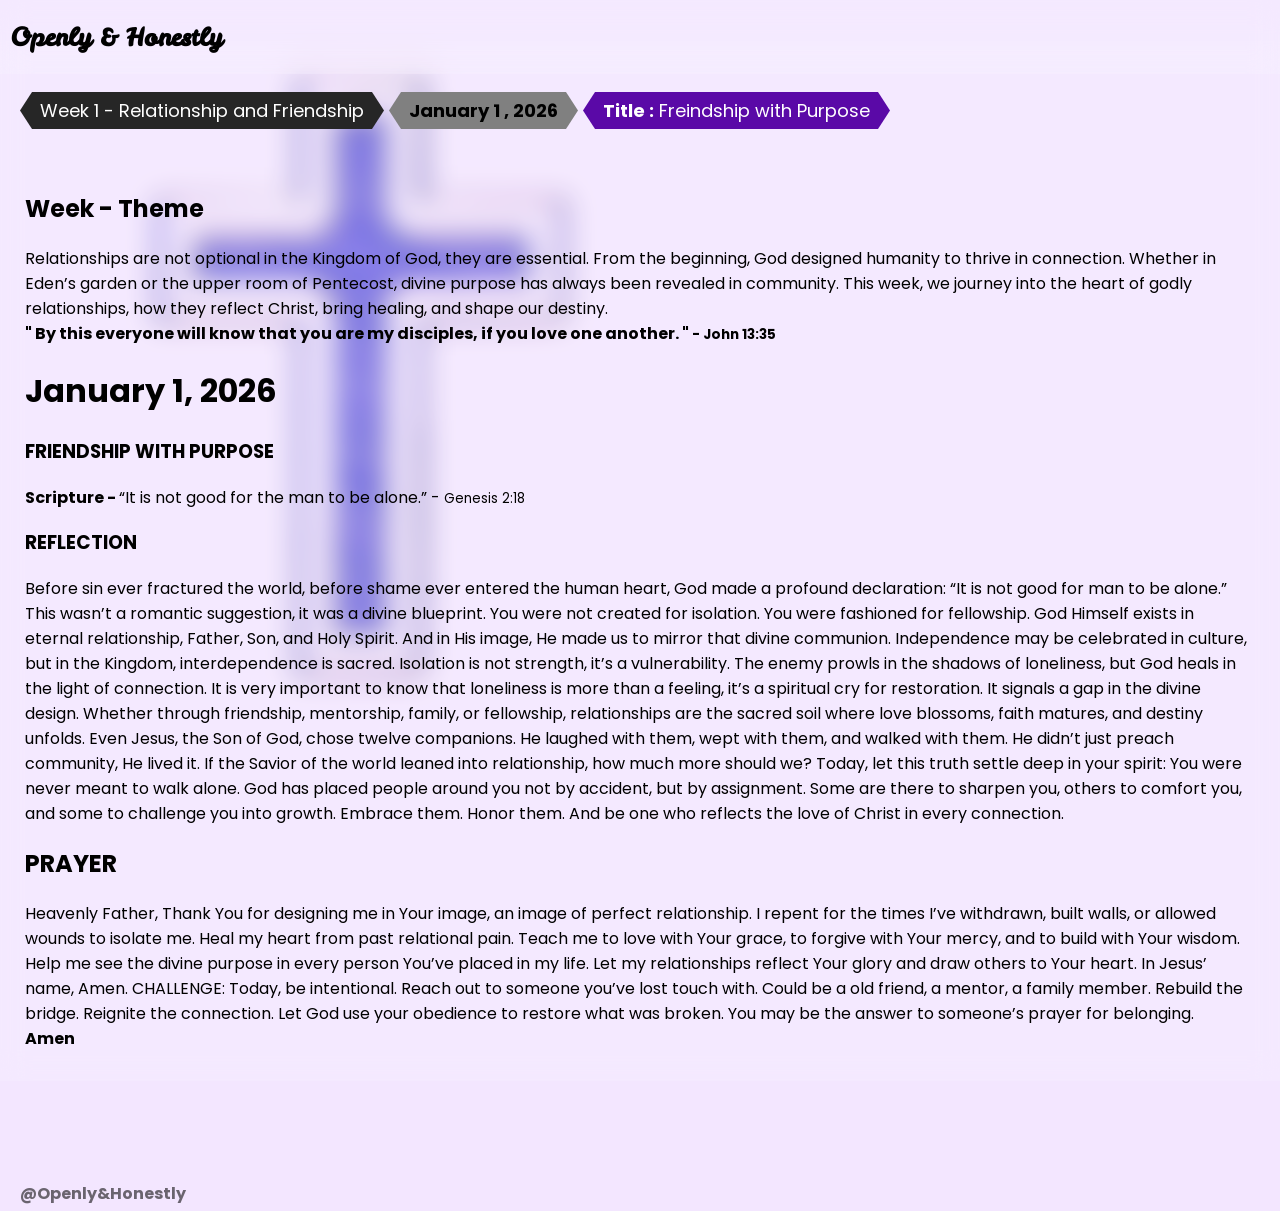
==== devotion.html @ 396b415f "day3" ====
<!DOCTYPE html>
<html lang="en">
  <head>
    <meta charset="UTF-8" />
    <meta name="viewport" content="width=device-width, initial-scale=1.0" />
    <title>Daily Devotion</title>
    <link rel="preconnect" href="https://fonts.googleapis.com" />
    <link rel="preconnect" href="https://fonts.gstatic.com" crossorigin />
    <link rel="stylesheet" href="./css/devotion.css" />
    <link
      href="https://fonts.googleapis.com/css2?family=Poppins:ital,wght@0,100;0,200;0,300;0,400;0,500;0,600;0,700;0,800;0,900;1,100;1,200;1,300;1,400;1,500;1,600;1,700;1,800;1,900&display=swap"
      rel="stylesheet"
    />

    <link
      href="https://fonts.googleapis.com/css2?family=Leckerli+One&display=swap"
      rel="stylesheet"
    />
    <link
      href="https://cdn.boxicons.com/3.0.6/fonts/brands/boxicons-brands.min.css"
      rel="stylesheet"
    />
    <link
      href="https://cdn.boxicons.com/3.0.6/fonts/basic/boxicons.min.css"
      rel="stylesheet"
    />
  </head>
  <body>
    <img src="./images/cross2.png" class="background-cross" />
    <nav>
      <div class="logo" onclick="document.location='index.html'">
        Openly & Honestly
      </div>
      <div class="back-home">
        <i class="bxr bxs-home-alt-2"></i>
      </div>
      <div class="switch-mode">
        <i class="bxr bxs-sun-dim"></i>
      </div>
    </nav>
    <div class="devotion">
      <div class="devotion-header">
        <div class="week-header box">Week 1 - Relationship and Friendship</div>
        <h1 class="box">January 1 , 2026</h1>
        <div class="box topic">
          <strong> Title :</strong> Freindship with Purpose
        </div>
      </div>
      <div class="devotion-body">
        <div class="week-theme">
          <h2>Week - Theme</h2>
          <p>
            Relationships are not optional in the Kingdom of God, they are
            essential. From the beginning, God designed humanity to thrive in
            connection. Whether in Eden’s garden or the upper room of Pentecost,
            divine purpose has always been revealed in community. This week, we
            journey into the heart of godly relationships, how they reflect
            Christ, bring healing, and shape our destiny.
            <br />
            <strong class="week-verse">
              " By this everyone will know that you are my disciples, if you
              love one another. " <small>- John 13:35</small>
            </strong>
          </p>
        </div>
        <div class="today-devotion">
          <div class="day-verse">
            <h1>January 1, 2026</h1>
            <h3>FRIENDSHIP WITH PURPOSE</h3>
            <div>
              <strong>Scripture - </strong>
              <span>
                “It is not good for the man to be alone.” -
                <small>Genesis 2:18</small></span
              >
            </div>
          </div>
        </div>
        <div class="reflection">
          <h3>REFLECTION</h3>
          <p>
            Before sin ever fractured the world, before shame ever entered the
            human heart, God made a profound declaration: “It is not good for
            man to be alone.” This wasn’t a romantic suggestion, it was a divine
            blueprint. You were not created for isolation. You were fashioned
            for fellowship. God Himself exists in eternal relationship, Father,
            Son, and Holy Spirit. And in His image, He made us to mirror that
            divine communion. Independence may be celebrated in culture, but in
            the Kingdom, interdependence is sacred. Isolation is not strength,
            it’s a vulnerability. The enemy prowls in the shadows of loneliness,
            but God heals in the light of connection. It is very important to
            know that loneliness is more than a feeling, it’s a spiritual cry
            for restoration. It signals a gap in the divine design. Whether
            through friendship, mentorship, family, or fellowship, relationships
            are the sacred soil where love blossoms, faith matures, and destiny
            unfolds. Even Jesus, the Son of God, chose twelve companions. He
            laughed with them, wept with them, and walked with them. He didn’t
            just preach community, He lived it. If the Savior of the world
            leaned into relationship, how much more should we? Today, let this
            truth settle deep in your spirit: You were never meant to walk
            alone. God has placed people around you not by accident, but by
            assignment. Some are there to sharpen you, others to comfort you,
            and some to challenge you into growth. Embrace them. Honor them. And
            be one who reflects the love of Christ in every connection.
          </p>
        </div>
        <div class="prayer">
          <h2>PRAYER</h2>
          Heavenly Father, Thank You for designing me in Your image, an image of
          perfect relationship. I repent for the times I’ve withdrawn, built
          walls, or allowed wounds to isolate me. Heal my heart from past
          relational pain. Teach me to love with Your grace, to forgive with
          Your mercy, and to build with Your wisdom. Help me see the divine
          purpose in every person You’ve placed in my life. Let my relationships
          reflect Your glory and draw others to Your heart. In Jesus’ name,
          Amen. CHALLENGE: Today, be intentional. Reach out to someone you’ve
          lost touch with. Could be a old friend, a mentor, a family member.
          Rebuild the bridge. Reignite the connection. Let God use your
          obedience to restore what was broken. You may be the answer to
          someone’s prayer for belonging. <br />
          <strong>Amen</strong>
        </div>
      </div>
    </div>
    <div class="join-us"><strong> @Openly&Honestly </strong></div>
  </body>
</html>
---- css/devotion.css ----
body {
  margin: 0;
  min-height: 100vh;
  background-color: rgba(238, 219, 255, 0.693);

  font-family: "Poppins", serif;
  color: var(--white-soft);
  padding-top: 40px;
}
.background-cross {
  position: fixed;
  top: 30px;
  height: 700px;
  display: flex;
  justify-self: center;
  z-index: -1;
}

nav {
  position: fixed;
  top: 0;
  right: 0;
  left: 0;
  display: flex;
  align-items: center;
  z-index: 2;
  gap: 20px;
  background-color: rgba(255, 255, 255, 0.15);
  backdrop-filter: blur(14px);
  padding: 20px 10px;
  vertical-align: center;
  /* margin-bottom: 1px; */
}

.logo {
  font-family: "Leckerli One", cursive;
  cursor: pointer;
  font-weight: 700;
  text-align: center;
  margin-right: 20px;
  font-size: 25px;
}
.devotion {
  background-color: rgba(255, 255, 255, 0.15);
  backdrop-filter: blur(14px);
  padding: 20px;
}
.devotion-body {
  width: 100%;
}
.week-header {
  background-color: rgb(38, 38, 38);
  color: white;
}
.devotion-header {
  display: flex;
  padding: 20px 0px;
  gap: 5px;
  flex-wrap: wrap;
  text-align: center;
  align-items: center;
}
.topic {
  background-color: rgb(90, 9, 167);
  color: white;
  font-size: 18px;
}
.devotion-header h1 {
  background-color: gray;
}
.box {
  padding: 5px 20px;
  font-size: 18px;
  position: relative;
  clip-path: polygon(
    12px 0,
    calc(100% - 12px) 0,
    100% 50%,
    calc(100% - 12px) 100%,
    12px 100%,
    0 50%
  );
}
.devotion-body {
  padding: 0px 20px;
  width: fit-content;
  margin: 0;

  padding: 10px 10px 10px 5px;
  border-bottom-right-radius: 10px;
  border-top-right-radius: 10px;
}
.switch-mode,
.back-home {
  padding-top: 10px;
  font-size: 25px;
  cursor: pointer;
}
.join-us {
  padding: 0px 20px;
  margin-top: 100px;
  color: rgb(204, 204, 204);
  display: flex;
  padding-bottom: 5px;
  bottom: 0;
  color: rgba(0, 0, 0, 0.565);
}
@media screen and (max-width: 700px) {
  nav {
    justify-content: space-between;
    padding: 10px 20px;
  }
  .devotion {
    padding: 15px;
    padding-top: 50px;
  }
  .box {
    font-size: 16px;
    padding: 8px 40px;
  }
  .devotion-header {
    padding-top: 40px;
    justify-content: center;
  }
  .week-theme h2,
  .day-verse h2,
  .reflection h2,
  .prayer h2 {
    font-size: 20px;
  }
  .day-verse h1 {
    font-size: 22px !important;
  }
  .week-theme p,
  .reflection,
  .prayer {
    font-size: 14px;
    text-align: center;
  }
  .join-us {
    font-size: 12px;
    margin: 0;
    bottom: 5px;
    flex-wrap: wrap;
    right: 0;
    left: 0;
    text-align: center;
    display: flex;
    justify-content: center;
    align-items: center;
  }
  .background-cross {
    top: 200px;
    height: 600px;
    filter: contrast(-10);
    filter: blur(10px);
  }
  .devotion-body {
    text-align: center;
  }
}
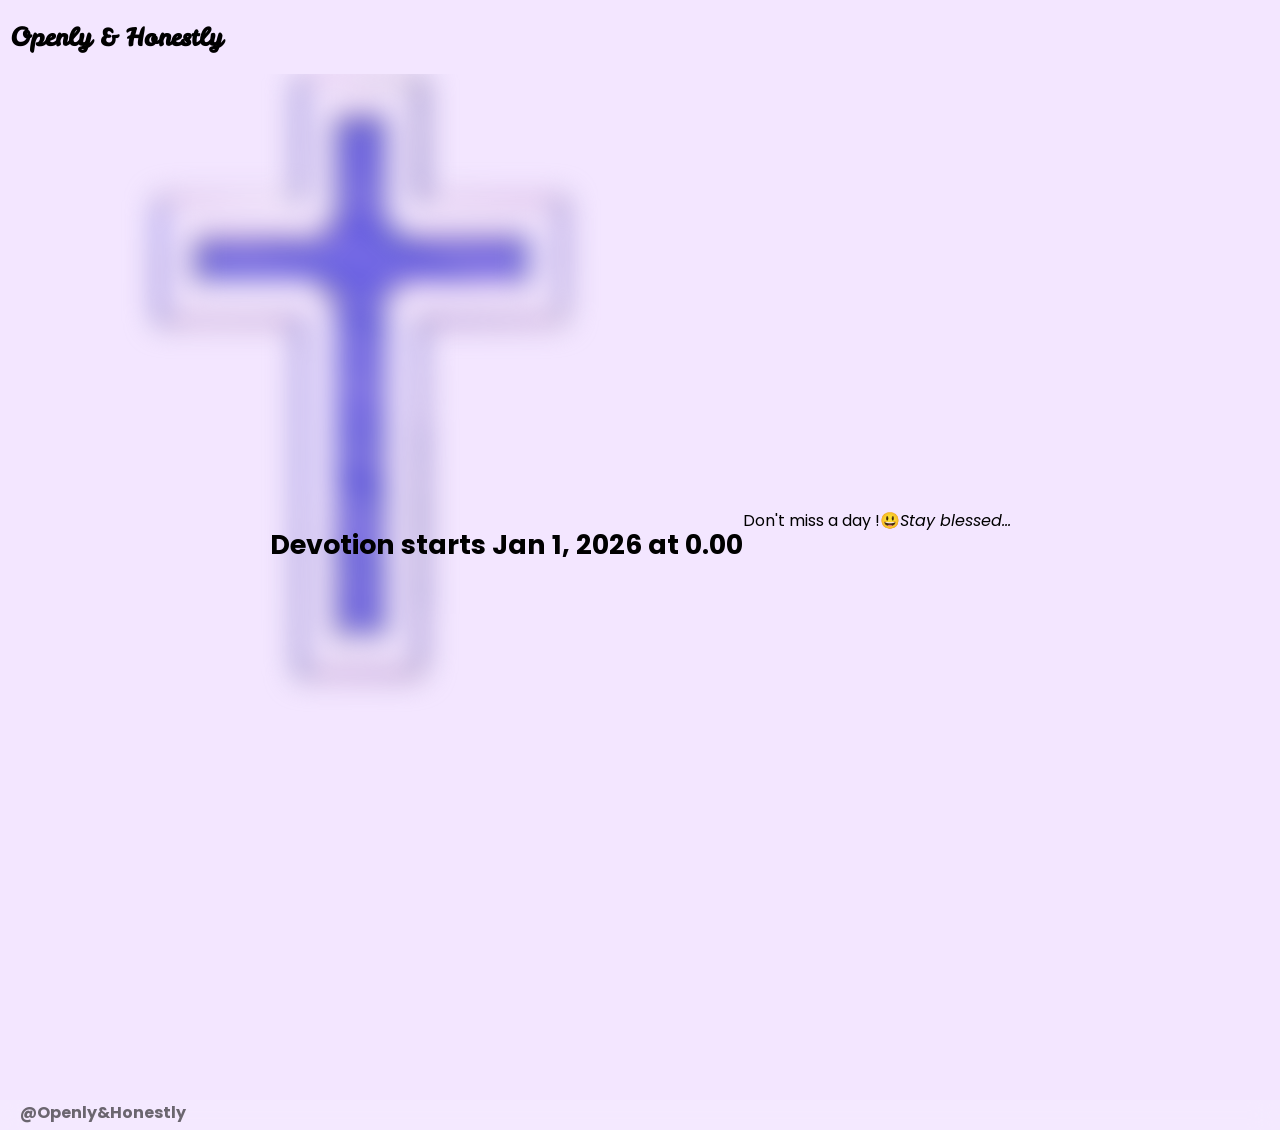
==== commit 63e9ca79: "day 3 - major" ====
--- a/devotion.html
+++ b/devotion.html
@@ -40,15 +40,15 @@
     </nav>
     <div class="devotion">
       <div class="devotion-header">
-        <div class="week-header box">Week 1 - Relationship and Friendship</div>
-        <h1 class="box">January 1 , 2026</h1>
+        <!-- <div class="week-header box">Week 1 - Relationship and Friendship</div>
+        <h1 class="box todays-date">January 1 , 2026</h1>
         <div class="box topic">
           <strong> Title :</strong> Freindship with Purpose
-        </div>
+        </div> -->
       </div>
       <div class="devotion-body">
         <div class="week-theme">
-          <h2>Week - Theme</h2>
+          <!-- <h2>Week - Theme</h2>
           <p>
             Relationships are not optional in the Kingdom of God, they are
             essential. From the beginning, God designed humanity to thrive in
@@ -61,10 +61,10 @@
               " By this everyone will know that you are my disciples, if you
               love one another. " <small>- John 13:35</small>
             </strong>
-          </p>
+          </p> -->
         </div>
         <div class="today-devotion">
-          <div class="day-verse">
+          <!-- <div class="day-verse">
             <h1>January 1, 2026</h1>
             <h3>FRIENDSHIP WITH PURPOSE</h3>
             <div>
@@ -74,10 +74,10 @@
                 <small>Genesis 2:18</small></span
               >
             </div>
-          </div>
+          </div> -->
         </div>
         <div class="reflection">
-          <h3>REFLECTION</h3>
+          <!-- <h3>REFLECTION</h3>
           <p>
             Before sin ever fractured the world, before shame ever entered the
             human heart, God made a profound declaration: “It is not good for
@@ -102,10 +102,10 @@
             assignment. Some are there to sharpen you, others to comfort you,
             and some to challenge you into growth. Embrace them. Honor them. And
             be one who reflects the love of Christ in every connection.
-          </p>
+          </p> -->
         </div>
         <div class="prayer">
-          <h2>PRAYER</h2>
+          <!-- <h2>PRAYER</h2>
           Heavenly Father, Thank You for designing me in Your image, an image of
           perfect relationship. I repent for the times I’ve withdrawn, built
           walls, or allowed wounds to isolate me. Heal my heart from past
@@ -118,10 +118,11 @@
           Rebuild the bridge. Reignite the connection. Let God use your
           obedience to restore what was broken. You may be the answer to
           someone’s prayer for belonging. <br />
-          <strong>Amen</strong>
+          <strong>Amen</strong> -->
         </div>
       </div>
     </div>
     <div class="join-us"><strong> @Openly&Honestly </strong></div>
+    <script src="./devotions.js" type="module"></script>
   </body>
 </html>
--- a/css/devotion.css
+++ b/css/devotion.css
@@ -1,7 +1,7 @@
 body {
   margin: 0;
   min-height: 100vh;
-  background-color: rgba(238, 219, 255, 0.693);
+  background-color: rgb(243, 230, 255);
 
   font-family: "Poppins", serif;
   color: var(--white-soft);
@@ -14,6 +14,8 @@
   display: flex;
   justify-self: center;
   z-index: -1;
+  filter: brightness(-5);
+  filter: blur(14px);
 }
 
 nav {
@@ -25,8 +27,7 @@
   align-items: center;
   z-index: 2;
   gap: 20px;
-  background-color: rgba(255, 255, 255, 0.15);
-  backdrop-filter: blur(14px);
+  background-color: inherit;
   padding: 20px 10px;
   vertical-align: center;
   /* margin-bottom: 1px; */
@@ -41,8 +42,6 @@
   font-size: 25px;
 }
 .devotion {
-  background-color: rgba(255, 255, 255, 0.15);
-  backdrop-filter: blur(14px);
   padding: 20px;
 }
 .devotion-body {
@@ -99,16 +98,21 @@
 .join-us {
   padding: 0px 20px;
   margin-top: 100px;
-  color: rgb(204, 204, 204);
+
   display: flex;
   padding-bottom: 5px;
+  background-color: rgba(255, 255, 255, 0.15);
+  backdrop-filter: blur(14px);
   bottom: 0;
   color: rgba(0, 0, 0, 0.565);
 }
 @media screen and (max-width: 700px) {
   nav {
     justify-content: space-between;
-    padding: 10px 20px;
+    padding: 40px 20px 20px 20px;
+  }
+  .logo {
+    font-size: 30px;
   }
   .devotion {
     padding: 15px;
@@ -153,9 +157,23 @@
     top: 200px;
     height: 600px;
     filter: contrast(-10);
-    filter: blur(10px);
+    filter: blur(20px);
   }
   .devotion-body {
     text-align: center;
   }
 }
+.notdevotion {
+  display: flex;
+  justify-content: center;
+  align-items: center;
+  text-align: center;
+  padding: 10px 40px;
+  flex-wrap: wrap;
+  height: 100vh;
+  vertical-align: center;
+}
+.notdevotion h1 {
+  font-size: 27px;
+  padding-top: 50px;
+}
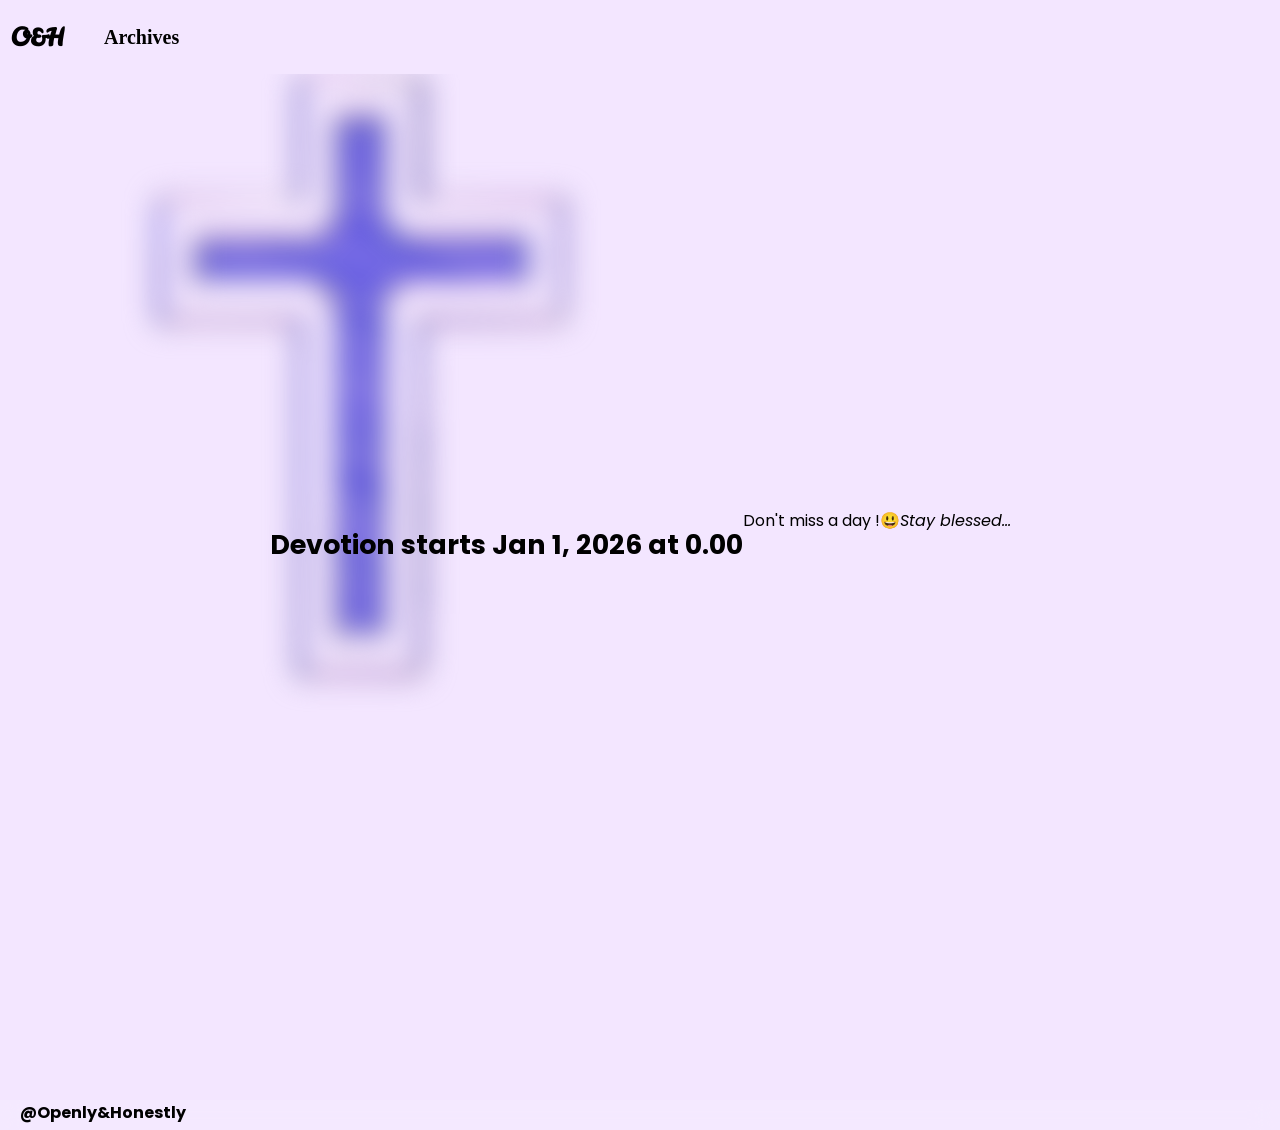
==== commit 9a8be5ed: "day 4" ====
--- a/devotion.html
+++ b/devotion.html
@@ -25,101 +25,28 @@
       rel="stylesheet"
     />
   </head>
-  <body>
+  <body class="light-mode">
     <img src="./images/cross2.png" class="background-cross" />
     <nav>
-      <div class="logo" onclick="document.location='index.html'">
-        Openly & Honestly
-      </div>
+      <div class="logo" onclick="document.location='index.html'">O&H</div>
+
+      <a href="">Archives</a>
       <div class="back-home">
         <i class="bxr bxs-home-alt-2"></i>
       </div>
+
       <div class="switch-mode">
         <i class="bxr bxs-sun-dim"></i>
       </div>
     </nav>
     <div class="devotion">
-      <div class="devotion-header">
-        <!-- <div class="week-header box">Week 1 - Relationship and Friendship</div>
-        <h1 class="box todays-date">January 1 , 2026</h1>
-        <div class="box topic">
-          <strong> Title :</strong> Freindship with Purpose
-        </div> -->
-      </div>
+      <div class="devotion-header"></div>
       <div class="devotion-body">
-        <div class="week-theme">
-          <!-- <h2>Week - Theme</h2>
-          <p>
-            Relationships are not optional in the Kingdom of God, they are
-            essential. From the beginning, God designed humanity to thrive in
-            connection. Whether in Eden’s garden or the upper room of Pentecost,
-            divine purpose has always been revealed in community. This week, we
-            journey into the heart of godly relationships, how they reflect
-            Christ, bring healing, and shape our destiny.
-            <br />
-            <strong class="week-verse">
-              " By this everyone will know that you are my disciples, if you
-              love one another. " <small>- John 13:35</small>
-            </strong>
-          </p> -->
-        </div>
-        <div class="today-devotion">
-          <!-- <div class="day-verse">
-            <h1>January 1, 2026</h1>
-            <h3>FRIENDSHIP WITH PURPOSE</h3>
-            <div>
-              <strong>Scripture - </strong>
-              <span>
-                “It is not good for the man to be alone.” -
-                <small>Genesis 2:18</small></span
-              >
-            </div>
-          </div> -->
-        </div>
-        <div class="reflection">
-          <!-- <h3>REFLECTION</h3>
-          <p>
-            Before sin ever fractured the world, before shame ever entered the
-            human heart, God made a profound declaration: “It is not good for
-            man to be alone.” This wasn’t a romantic suggestion, it was a divine
-            blueprint. You were not created for isolation. You were fashioned
-            for fellowship. God Himself exists in eternal relationship, Father,
-            Son, and Holy Spirit. And in His image, He made us to mirror that
-            divine communion. Independence may be celebrated in culture, but in
-            the Kingdom, interdependence is sacred. Isolation is not strength,
-            it’s a vulnerability. The enemy prowls in the shadows of loneliness,
-            but God heals in the light of connection. It is very important to
-            know that loneliness is more than a feeling, it’s a spiritual cry
-            for restoration. It signals a gap in the divine design. Whether
-            through friendship, mentorship, family, or fellowship, relationships
-            are the sacred soil where love blossoms, faith matures, and destiny
-            unfolds. Even Jesus, the Son of God, chose twelve companions. He
-            laughed with them, wept with them, and walked with them. He didn’t
-            just preach community, He lived it. If the Savior of the world
-            leaned into relationship, how much more should we? Today, let this
-            truth settle deep in your spirit: You were never meant to walk
-            alone. God has placed people around you not by accident, but by
-            assignment. Some are there to sharpen you, others to comfort you,
-            and some to challenge you into growth. Embrace them. Honor them. And
-            be one who reflects the love of Christ in every connection.
-          </p> -->
-        </div>
-        <div class="prayer">
-          <!-- <h2>PRAYER</h2>
-          Heavenly Father, Thank You for designing me in Your image, an image of
-          perfect relationship. I repent for the times I’ve withdrawn, built
-          walls, or allowed wounds to isolate me. Heal my heart from past
-          relational pain. Teach me to love with Your grace, to forgive with
-          Your mercy, and to build with Your wisdom. Help me see the divine
-          purpose in every person You’ve placed in my life. Let my relationships
-          reflect Your glory and draw others to Your heart. In Jesus’ name,
-          Amen. CHALLENGE: Today, be intentional. Reach out to someone you’ve
-          lost touch with. Could be a old friend, a mentor, a family member.
-          Rebuild the bridge. Reignite the connection. Let God use your
-          obedience to restore what was broken. You may be the answer to
-          someone’s prayer for belonging. <br />
-          <strong>Amen</strong> -->
-        </div>
+        <div class="week-theme"></div>
+        <div class="today-devotion"></div>
+        <div class="reflection"></div>
+        <div class="prayer"></div>
+        <div class="challenge"></div>
       </div>
     </div>
     <div class="join-us"><strong> @Openly&Honestly </strong></div>
--- a/css/devotion.css
+++ b/css/devotion.css
@@ -1,11 +1,26 @@
 body {
   margin: 0;
   min-height: 100vh;
-  background-color: rgb(243, 230, 255);
 
   font-family: "Poppins", serif;
-  color: var(--white-soft);
+  color: rgb(188, 188, 188);
   padding-top: 40px;
+  transition: background 0.3s;
+}
+.dark-mode {
+  background-color: rgb(49, 3, 82);
+  .background-cross {
+    height: 400px;
+  }
+  .box {
+    color: rgb(191, 191, 191);
+  }
+}
+nav a {
+  text-decoration: none;
+  color: inherit;
+  font-size: 20px;
+  font-weight: 600;
 }
 .background-cross {
   position: fixed;
@@ -17,7 +32,10 @@
   filter: brightness(-5);
   filter: blur(14px);
 }
-
+.light-mode {
+  background-color: rgb(243, 230, 255);
+  color: black;
+}
 nav {
   position: fixed;
   top: 0;
@@ -98,13 +116,12 @@
 .join-us {
   padding: 0px 20px;
   margin-top: 100px;
-
   display: flex;
   padding-bottom: 5px;
   background-color: rgba(255, 255, 255, 0.15);
   backdrop-filter: blur(14px);
   bottom: 0;
-  color: rgba(0, 0, 0, 0.565);
+  color: inherit;
 }
 @media screen and (max-width: 700px) {
   nav {
@@ -137,7 +154,8 @@
   }
   .week-theme p,
   .reflection,
-  .prayer {
+  .prayer,
+  .challenge {
     font-size: 14px;
     text-align: center;
   }
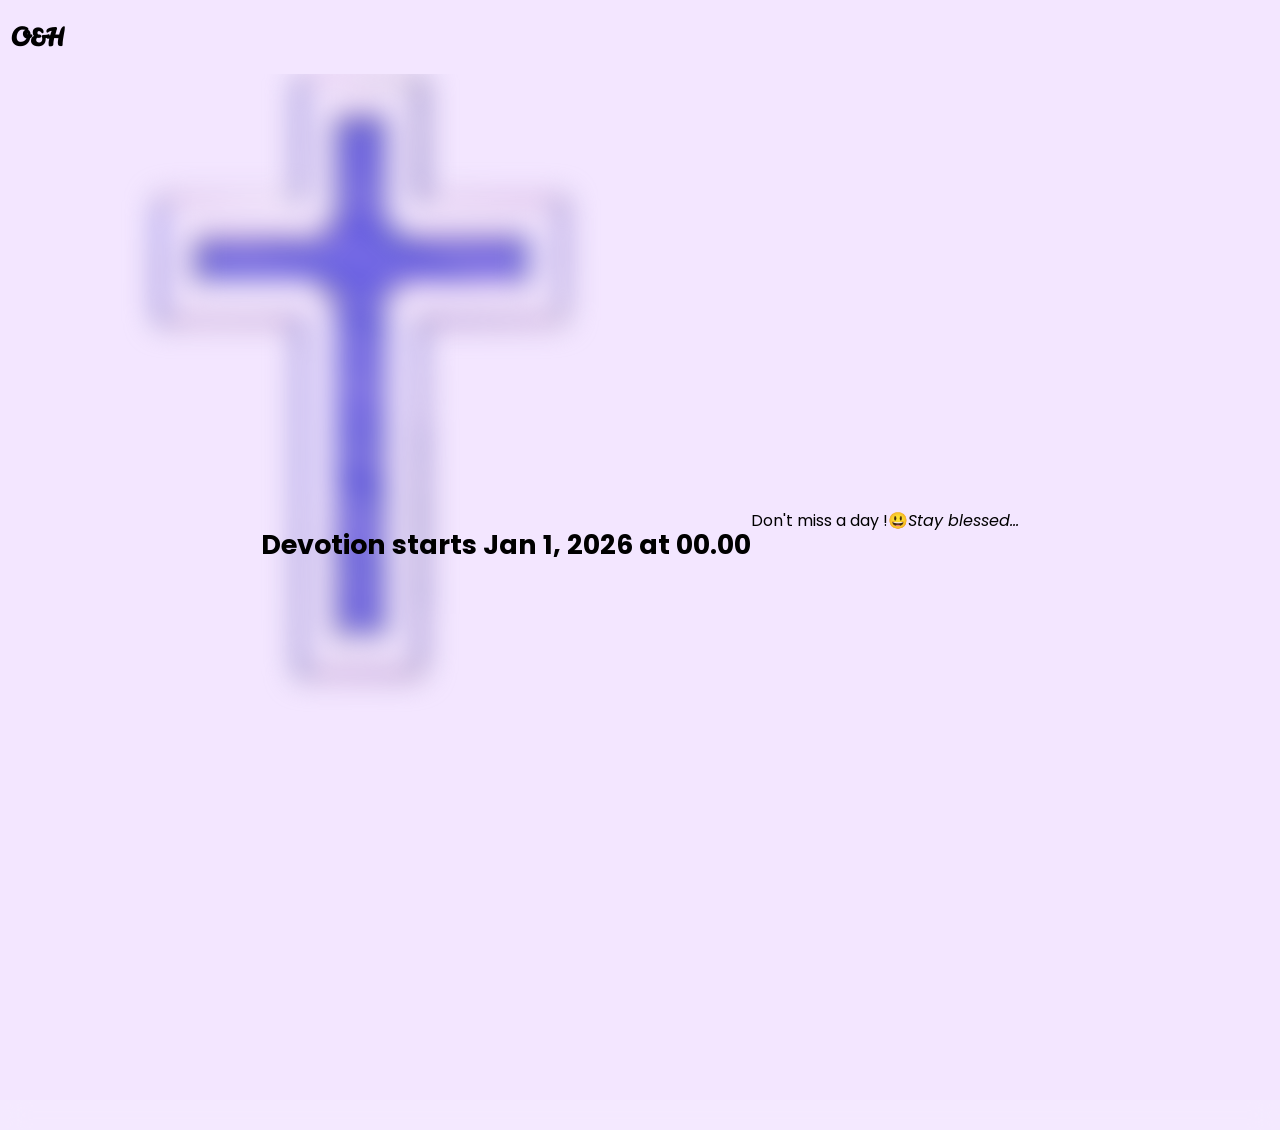
==== commit 69cd6c86: "Bye 2025 😘😘" ====
--- a/devotion.html
+++ b/devotion.html
@@ -24,19 +24,44 @@
       href="https://cdn.boxicons.com/3.0.6/fonts/basic/boxicons.min.css"
       rel="stylesheet"
     />
+    <link
+      rel="apple-touch-icon"
+      sizes="180x180"
+      href="./favivons/apple-touch-icon.png"
+    />
+    <link
+      rel="icon"
+      type="image/png"
+      sizes="32x32"
+      href="./favicons/favicon-32x32.png"
+    />
+    <link
+      rel="icon"
+      type="image/png"
+      sizes="16x16"
+      href="./favicons/favicon-16x16.png"
+    />
+    <link
+      rel="icon"
+      type="image/png"
+      sizes="16x16"
+      href="./favicons/favicon.ico"
+    />
   </head>
   <body class="light-mode">
     <img src="./images/cross2.png" class="background-cross" />
     <nav>
       <div class="logo" onclick="document.location='index.html'">O&H</div>
 
-      <a href="">Archives</a>
-      <div class="back-home">
-        <i class="bxr bxs-home-alt-2"></i>
-      </div>
+      <!-- <a href="">Archives</a> -->
+      <div class="side-menu">
+        <div class="back-home" onclick="document.location='index.html'">
+          <i class="bxr bxs-home-alt-2"></i>
+        </div>
 
-      <div class="switch-mode">
-        <i class="bxr bxs-sun-dim"></i>
+        <div class="switch-mode">
+          <i class="bxr bxs-sun-dim"></i>
+        </div>
       </div>
     </nav>
     <div class="devotion">
--- a/css/devotion.css
+++ b/css/devotion.css
@@ -1,7 +1,6 @@
 body {
   margin: 0;
   min-height: 100vh;
-
   font-family: "Poppins", serif;
   color: rgb(188, 188, 188);
   padding-top: 40px;
@@ -15,6 +14,10 @@
   .box {
     color: rgb(191, 191, 191);
   }
+}
+.side-menu {
+  display: flex;
+  gap: 20px;
 }
 nav a {
   text-decoration: none;
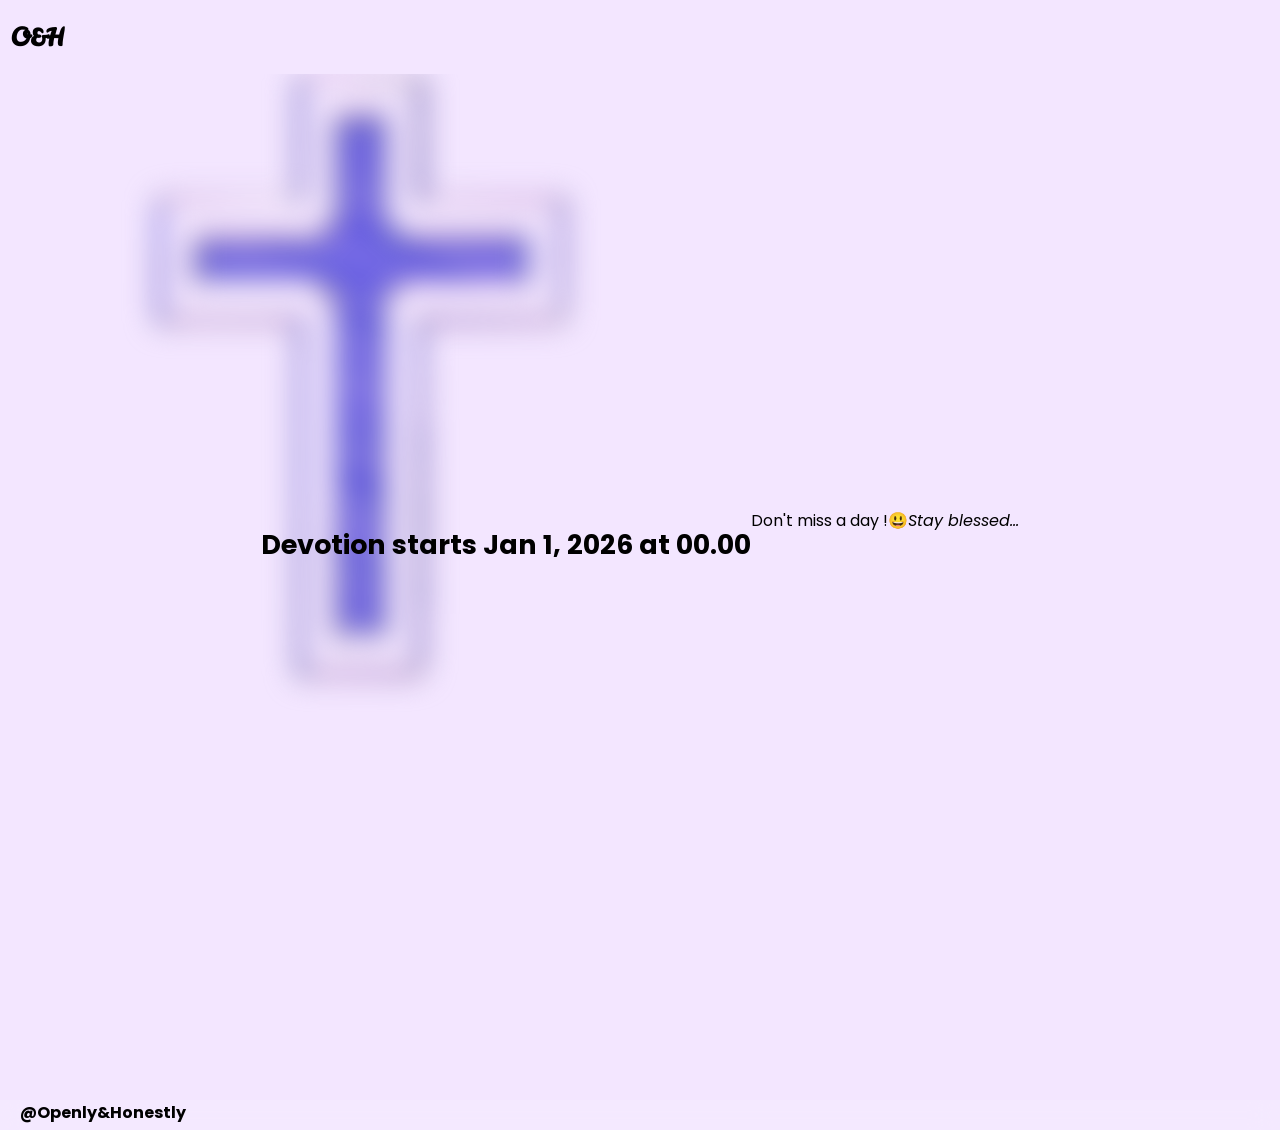
==== commit 117edc17: "adding google analytics" ====
--- a/devotion.html
+++ b/devotion.html
@@ -1,6 +1,20 @@
 <!DOCTYPE html>
 <html lang="en">
   <head>
+    <!-- Google tag (gtag.js) -->
+    <script
+      async
+      src="https://www.googletagmanager.com/gtag/js?id=G-53E7HCRMLM"
+    ></script>
+    <script>
+      window.dataLayer = window.dataLayer || [];
+      function gtag() {
+        dataLayer.push(arguments);
+      }
+      gtag("js", new Date());
+
+      gtag("config", "G-53E7HCRMLM");
+    </script>
     <meta charset="UTF-8" />
     <meta name="viewport" content="width=device-width, initial-scale=1.0" />
     <title>Daily Devotion</title>
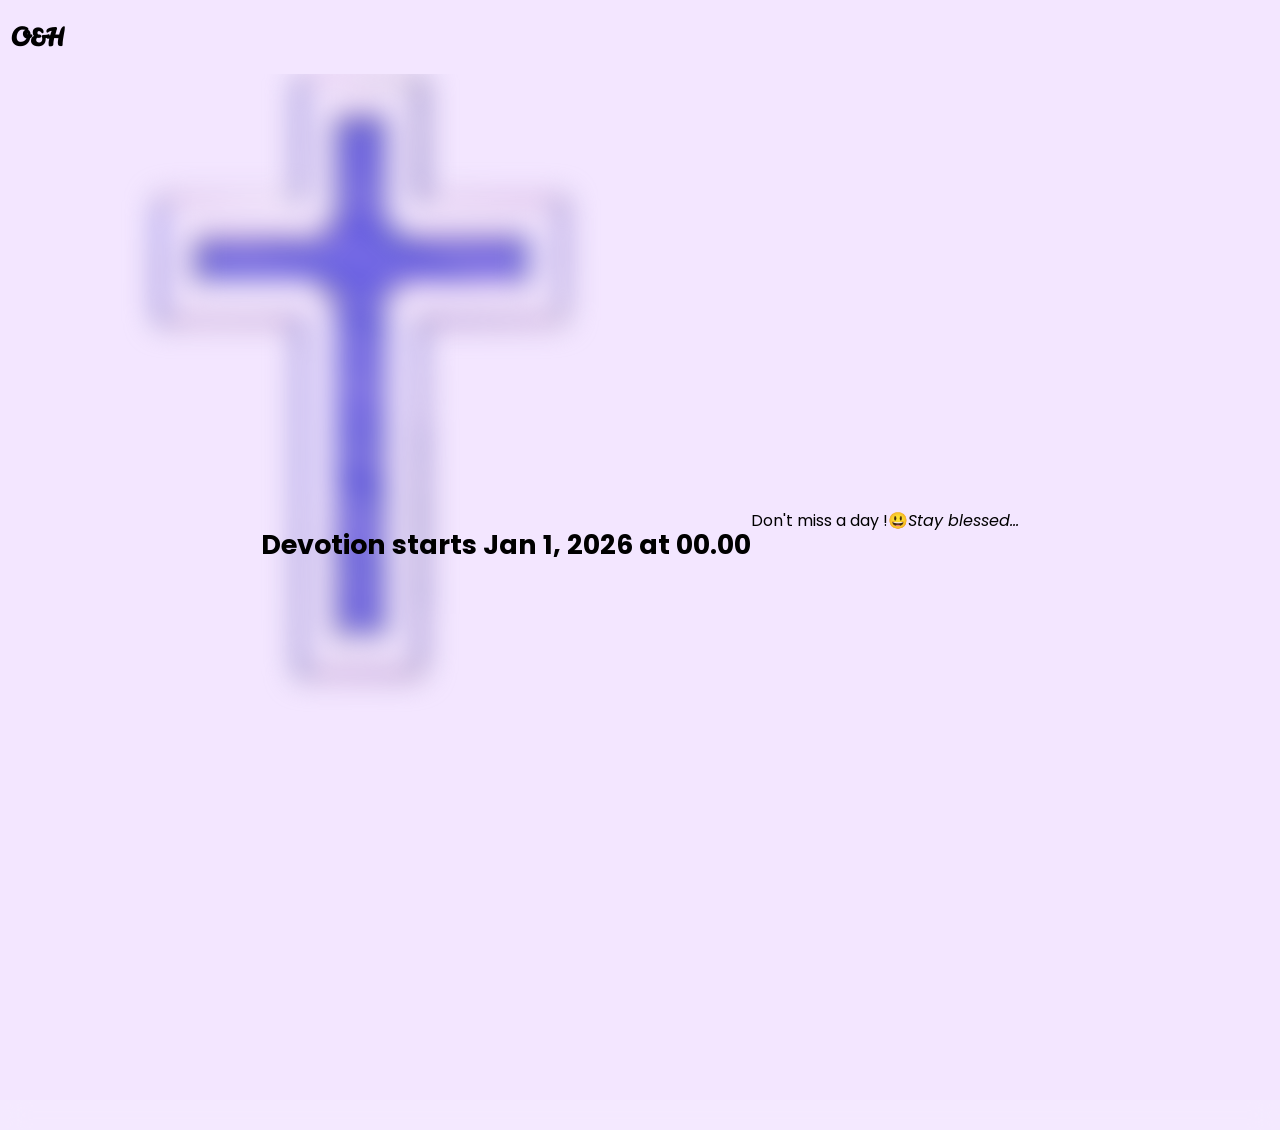
==== commit 1044ae2c: "gg" ====
--- a/devotion.html
+++ b/devotion.html
@@ -86,8 +86,10 @@
         <div class="reflection"></div>
         <div class="prayer"></div>
         <div class="challenge"></div>
+        <div class="declaration"></div>
       </div>
     </div>
+    <!-- <div class="Archives"><input type="date"/ ></div> -->
     <div class="join-us"><strong> @Openly&Honestly </strong></div>
     <script src="./devotions.js" type="module"></script>
   </body>
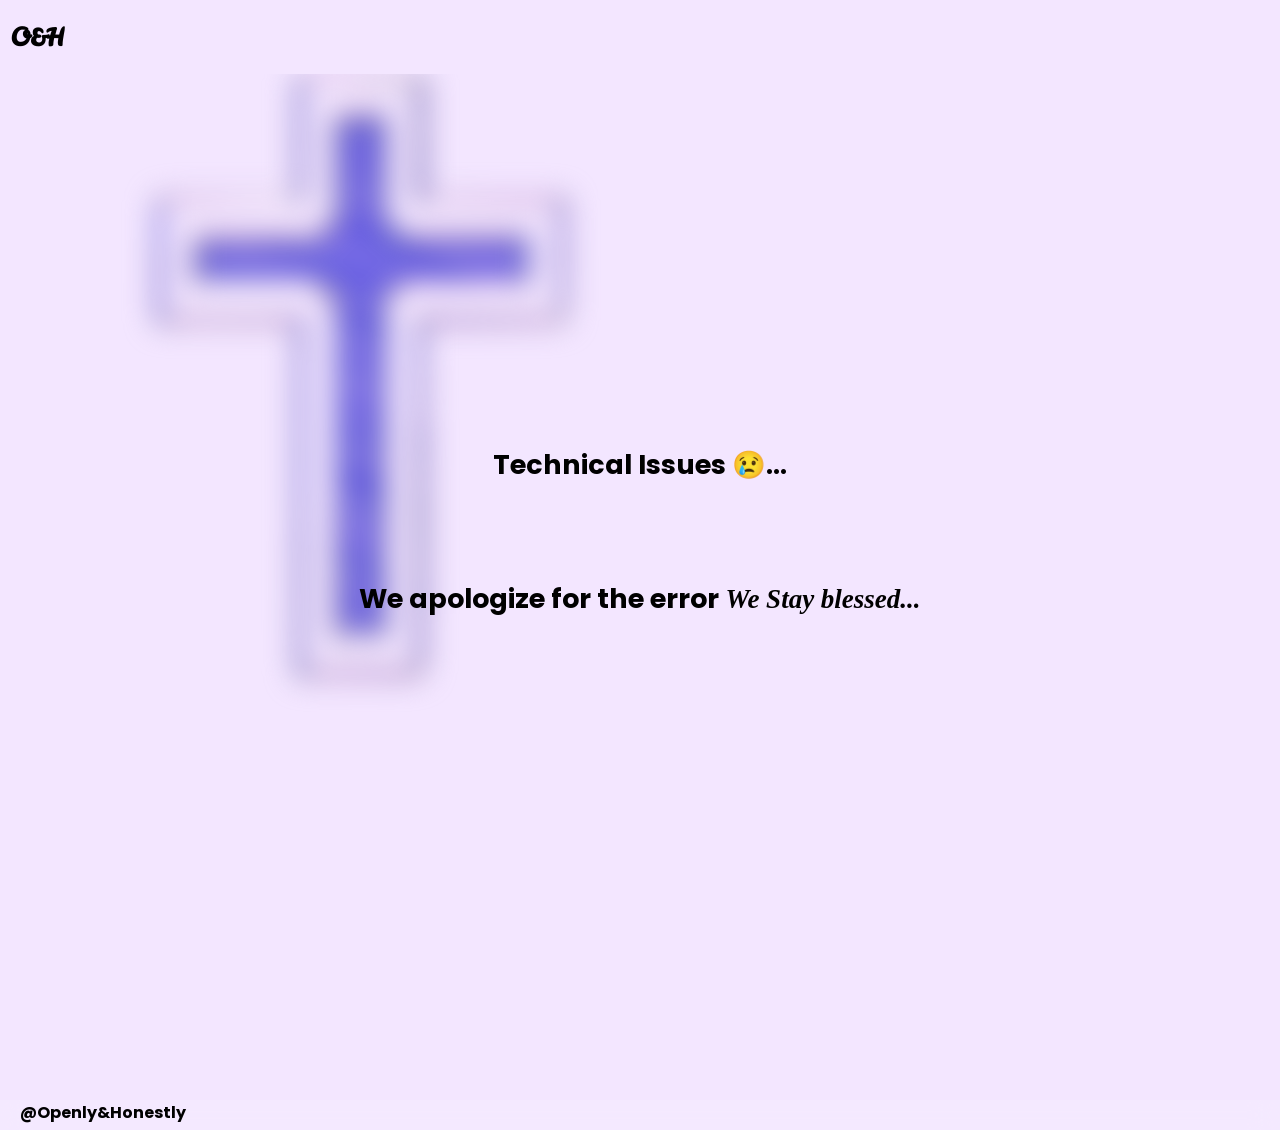
==== commit 4a7b5dc4: "devotion delay" ====
--- a/devotion.html
+++ b/devotion.html
@@ -1,4 +1,4 @@
-<!DOCTYPE html>
+<!doctype html>
 <html lang="en">
   <head>
     <!-- Google tag (gtag.js) -->
@@ -65,11 +65,11 @@
   <body class="light-mode">
     <img src="./images/cross2.png" class="background-cross" />
     <nav>
-      <div class="logo" onclick="document.location='index.html'">O&H</div>
+      <div class="logo" onclick="document.location = 'index.html'">O&H</div>
 
       <!-- <a href="">Archives</a> -->
       <div class="side-menu">
-        <div class="back-home" onclick="document.location='index.html'">
+        <div class="back-home" onclick="document.location = 'index.html'">
           <i class="bxr bxs-home-alt-2"></i>
         </div>
 
